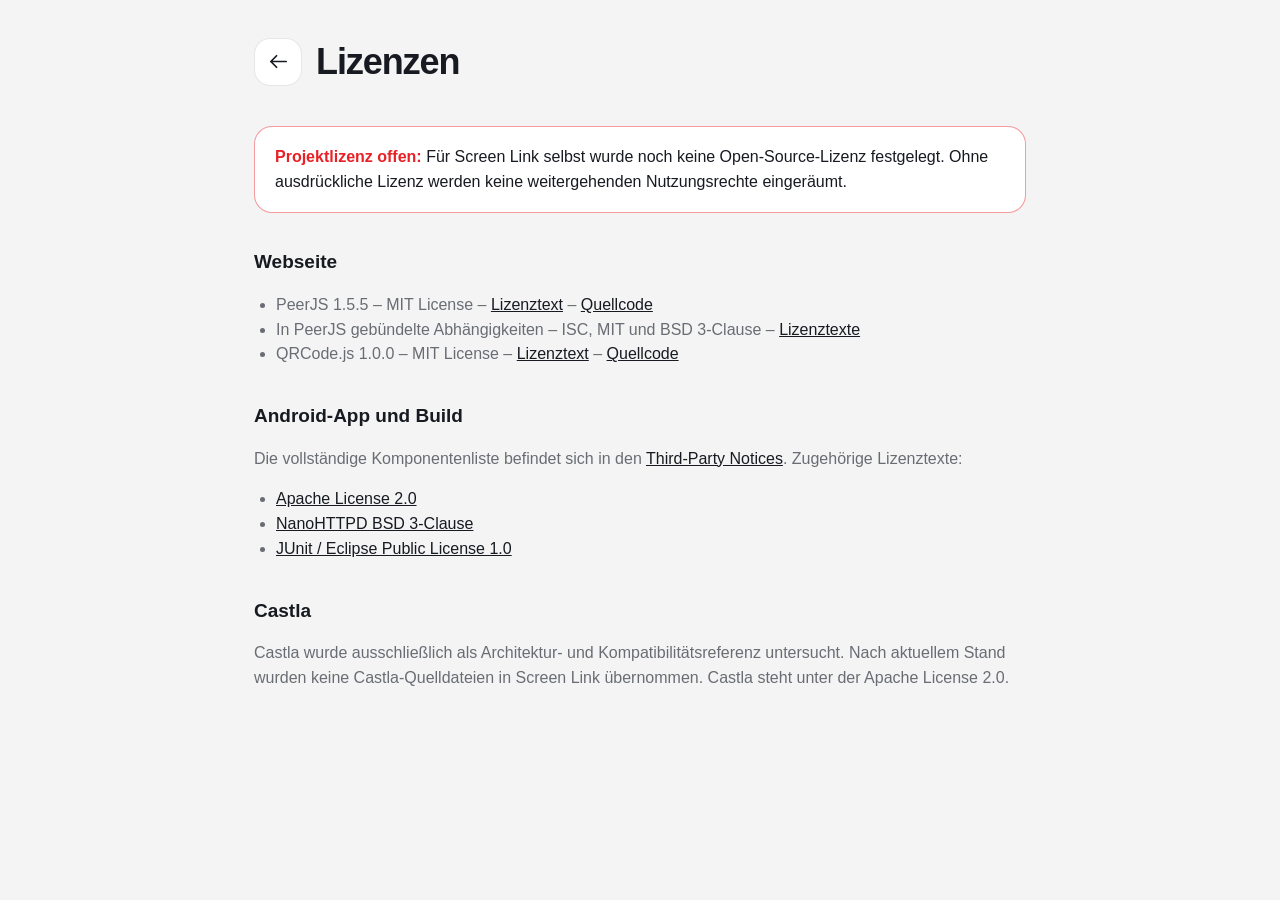
==== licenses.html @ 24f6ef17 "Add files via upload" ====
<!doctype html>
<html lang="de">
<head>
  <meta charset="utf-8">
  <meta name="viewport" content="width=device-width,initial-scale=1">
  <meta name="robots" content="noindex,nofollow,noarchive">
  <title>Lizenzen · Screen Link</title>
  <link rel="stylesheet" href="legal.css">
</head>
<body><main>
  <header><a class="back" href="index.html" aria-label="Zurück"><svg viewBox="0 0 24 24"><path d="m10 6-6 6 6 6M4 12h16"/></svg></a><h1>Lizenzen</h1></header>
  <div class="card warning"><strong>Projektlizenz offen:</strong> Für Screen Link selbst wurde noch keine Open-Source-Lizenz festgelegt. Ohne ausdrückliche Lizenz werden keine weitergehenden Nutzungsrechte eingeräumt.</div>
  <h2>Webseite</h2>
  <ul>
    <li>PeerJS 1.5.5 – MIT License – <a href="licenses/PeerJS-MIT.txt">Lizenztext</a> – <a href="https://github.com/peers/peerjs">Quellcode</a></li>
    <li>In PeerJS gebündelte Abhängigkeiten – ISC, MIT und BSD 3-Clause – <a href="licenses/PeerJS-BUNDLED-DEPENDENCIES.txt">Lizenztexte</a></li>
    <li>QRCode.js 1.0.0 – MIT License – <a href="licenses/QRCodejs-MIT.txt">Lizenztext</a> – <a href="https://github.com/davidshimjs/qrcodejs">Quellcode</a></li>
  </ul>
  <h2>Android-App und Build</h2>
  <p>Die vollständige Komponentenliste befindet sich in den <a href="THIRD_PARTY_NOTICES.md">Third-Party Notices</a>. Zugehörige Lizenztexte:</p>
  <ul>
    <li><a href="licenses/Apache-2.0.txt">Apache License 2.0</a></li>
    <li><a href="licenses/NanoHTTPD-BSD-3-Clause.txt">NanoHTTPD BSD 3-Clause</a></li>
    <li><a href="licenses/JUnit-EPL-1.0.txt">JUnit / Eclipse Public License 1.0</a></li>
  </ul>
  <h2>Castla</h2>
  <p>Castla wurde ausschließlich als Architektur- und Kompatibilitätsreferenz untersucht. Nach aktuellem Stand wurden keine Castla-Quelldateien in Screen Link übernommen. Castla steht unter der Apache License 2.0.</p>
</main></body>
</html>
---- legal.css ----
:root { color-scheme:light dark; --bg:#f4f4f4; --surface:#fff; --text:#171a20; --muted:#696d73; --line:rgba(23,26,32,.1); --accent:#e82127; }
@media (prefers-color-scheme:dark) { :root { --bg:#0e0f11; --surface:#1c1e21; --text:#f4f4f4; --muted:#a0a3a8; --line:rgba(255,255,255,.1); } }
* { box-sizing:border-box; }
html { background:var(--bg); color:var(--text); font-family:-apple-system,BlinkMacSystemFont,"Segoe UI",sans-serif; line-height:1.55; }
body { margin:0; }
main { width:min(820px,100%); margin:0 auto; padding:max(34px,env(safe-area-inset-top,0px)) max(24px,env(safe-area-inset-right,0px)) max(48px,env(safe-area-inset-bottom,0px)) max(24px,env(safe-area-inset-left,0px)); }
header { display:flex; align-items:center; gap:14px; margin-bottom:36px; }
.back { width:48px; height:48px; flex:0 0 auto; display:grid; place-items:center; border:1px solid var(--line); border-radius:16px; background:var(--surface); color:var(--text); text-decoration:none; }
.back svg { width:23px; fill:none; stroke:currentColor; stroke-width:1.8; stroke-linecap:round; stroke-linejoin:round; }
h1 { margin:0; font-size:clamp(25px,4vw,36px); letter-spacing:-.03em; }
h2 { margin:34px 0 10px; font-size:19px; }
h3 { margin:22px 0 8px; font-size:16px; }
p,li { color:var(--muted); }
a { color:var(--text); }
ul { padding-left:22px; }
.card { margin:18px 0; padding:18px 20px; border:1px solid var(--line); border-radius:18px; background:var(--surface); }
.warning { border-color:rgba(232,33,39,.45); }
.warning strong { color:var(--accent); }
code { overflow-wrap:anywhere; }
footer { margin-top:42px; padding-top:20px; border-top:1px solid var(--line); color:var(--muted); font-size:13px; }
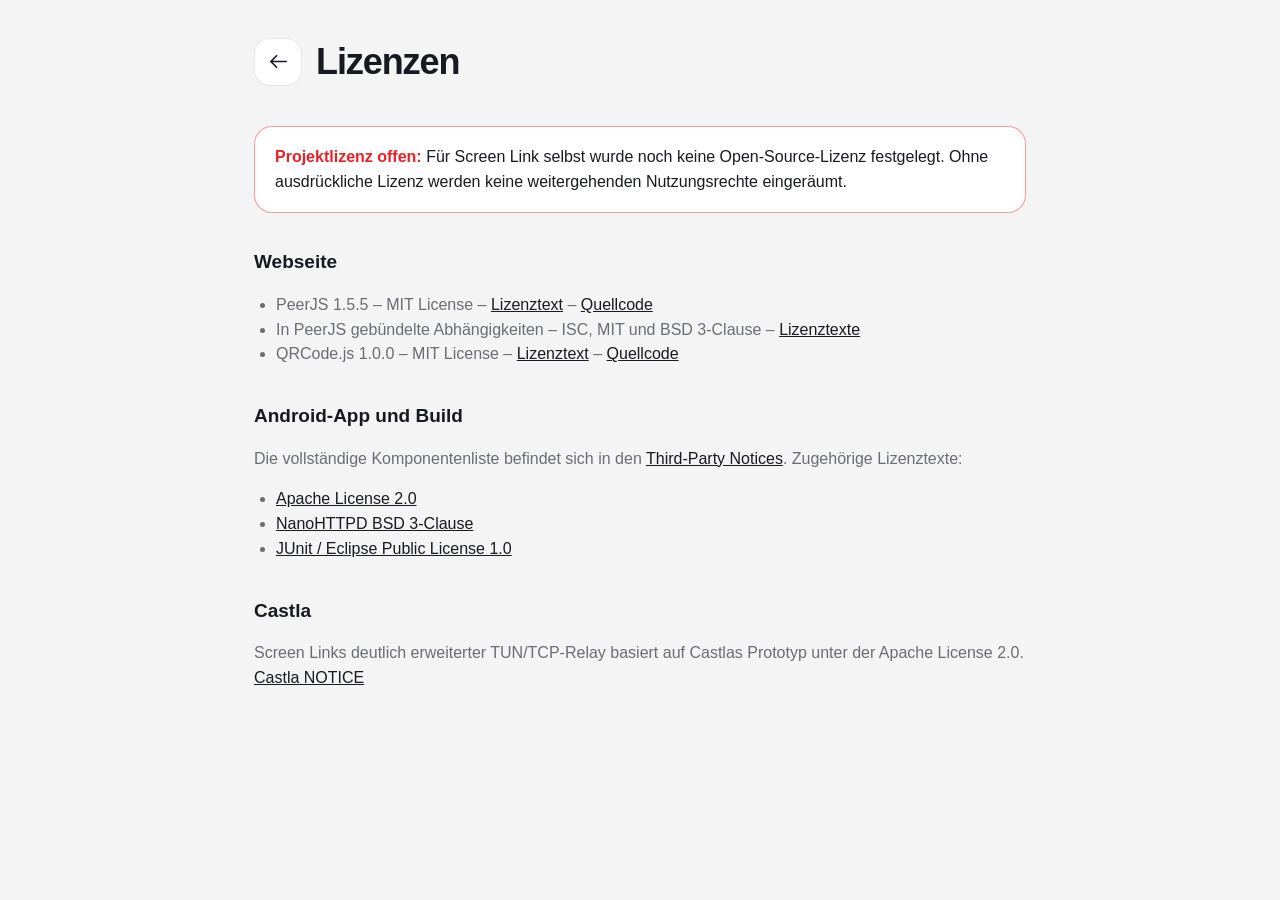
==== commit ac150143: "Add files via upload" ====
--- a/licenses.html
+++ b/licenses.html
@@ -24,6 +24,6 @@
     <li><a href="licenses/JUnit-EPL-1.0.txt">JUnit / Eclipse Public License 1.0</a></li>
   </ul>
   <h2>Castla</h2>
-  <p>Castla wurde ausschließlich als Architektur- und Kompatibilitätsreferenz untersucht. Nach aktuellem Stand wurden keine Castla-Quelldateien in Screen Link übernommen. Castla steht unter der Apache License 2.0.</p>
+  <p>Screen Links deutlich erweiterter TUN/TCP-Relay basiert auf Castlas Prototyp unter der Apache License 2.0. <a href="licenses/Castla-NOTICE.txt">Castla NOTICE</a></p>
 </main></body>
 </html>
